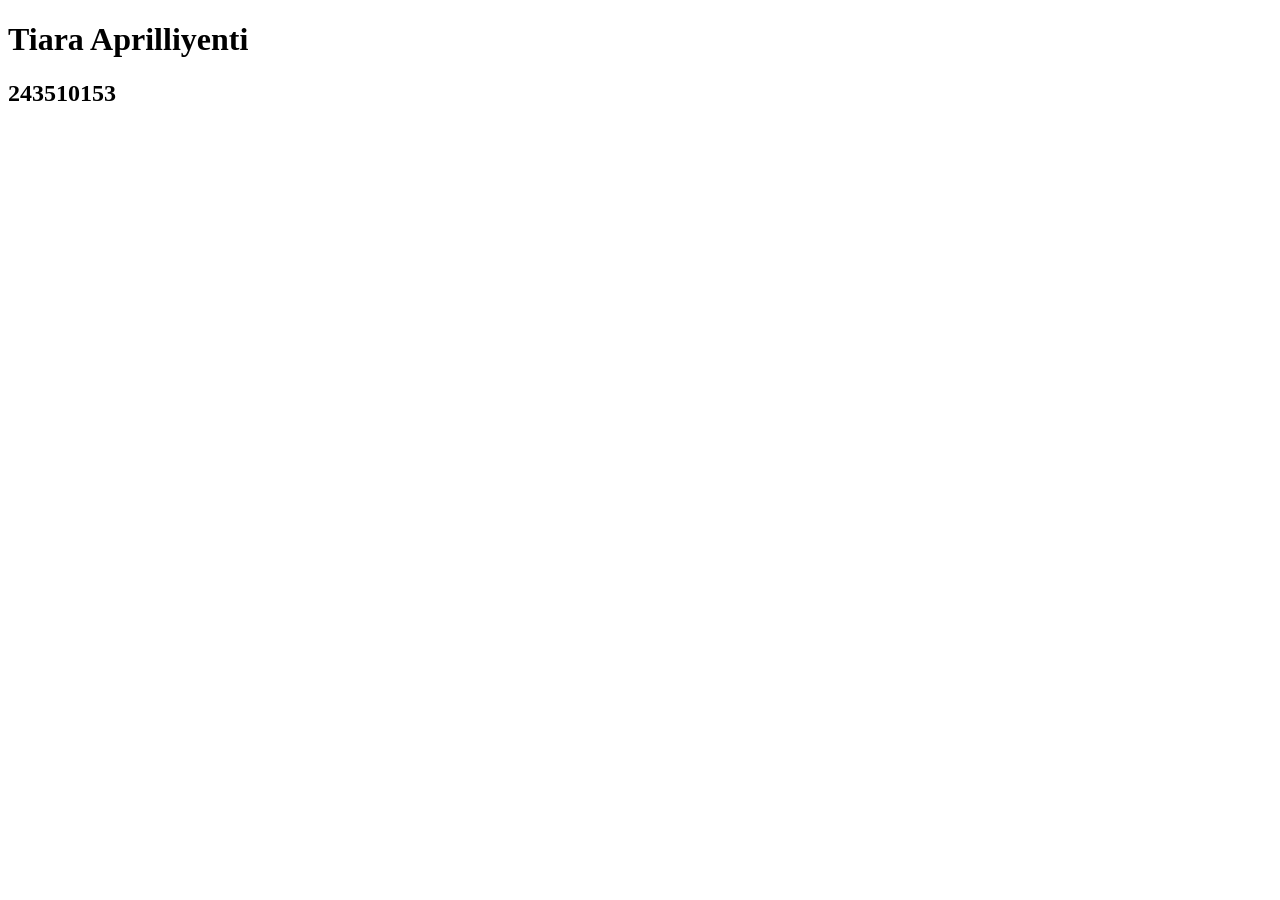
==== index.html @ 35efdb91 "Menambahkan nama" ====
<!DOCTYPE html>
<html lang="en">
<head>
    <meta charset="UTF-8">
    <meta name="viewport" content="width= , initial-scale=1.0">
    <title>Document</title>
</head>
<body>
    <h1>Tiara Aprilliyenti</h1>
    <h2>243510153</h2>
</body>
</html>
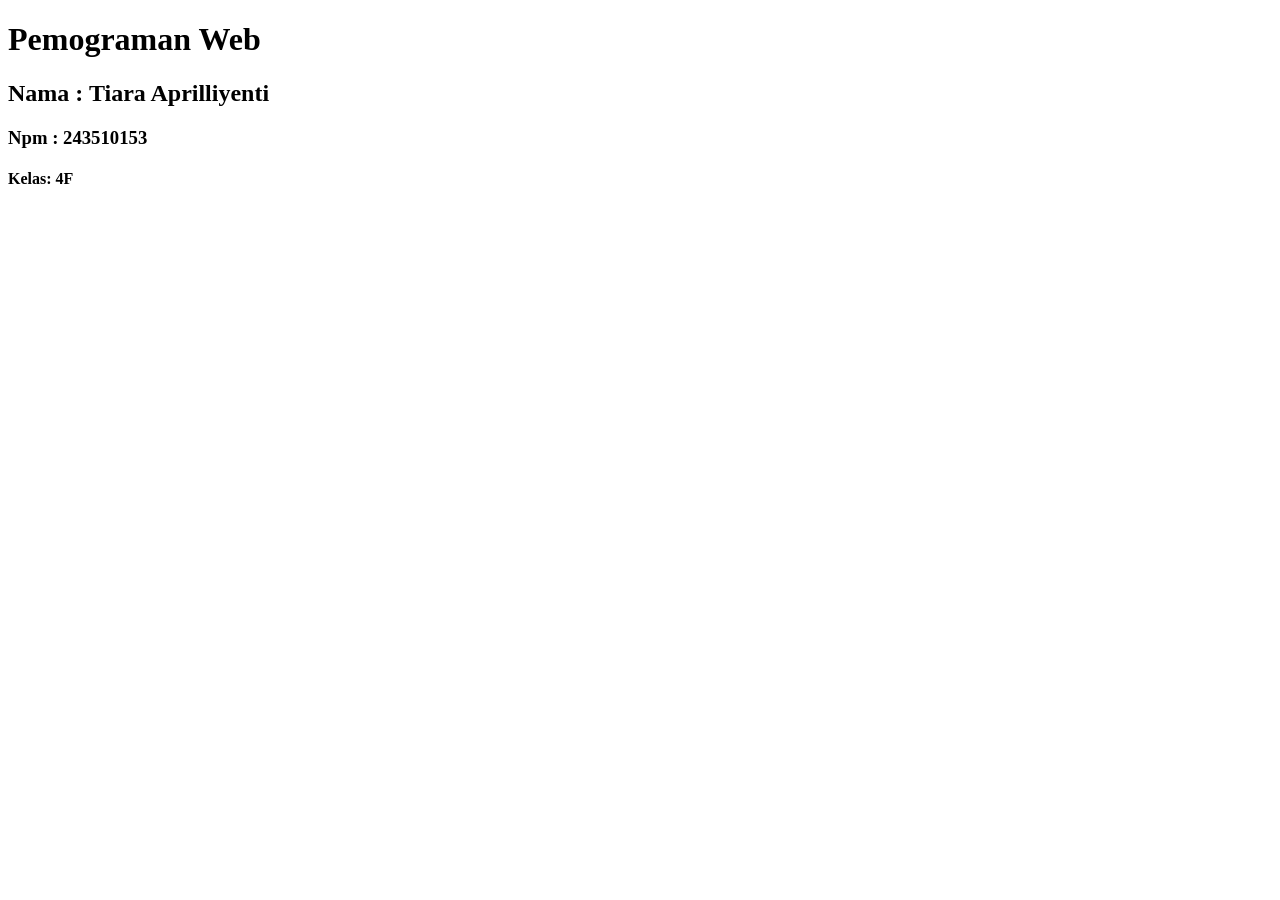
==== commit cb0f0225: "tugas 1 - Tiara Aprilliyenti" ====
--- a/index.html
+++ b/index.html
@@ -6,7 +6,9 @@
     <title>Document</title>
 </head>
 <body>
-    <h1>Tiara Aprilliyenti</h1>
-    <h2>243510153</h2>
+    <h1>Pemograman Web</h1>
+    <h2>Nama : Tiara Aprilliyenti</h2>
+    <h3>Npm : 243510153</h3>
+    <h4>Kelas: 4F</h4>
 </body>
 </html>
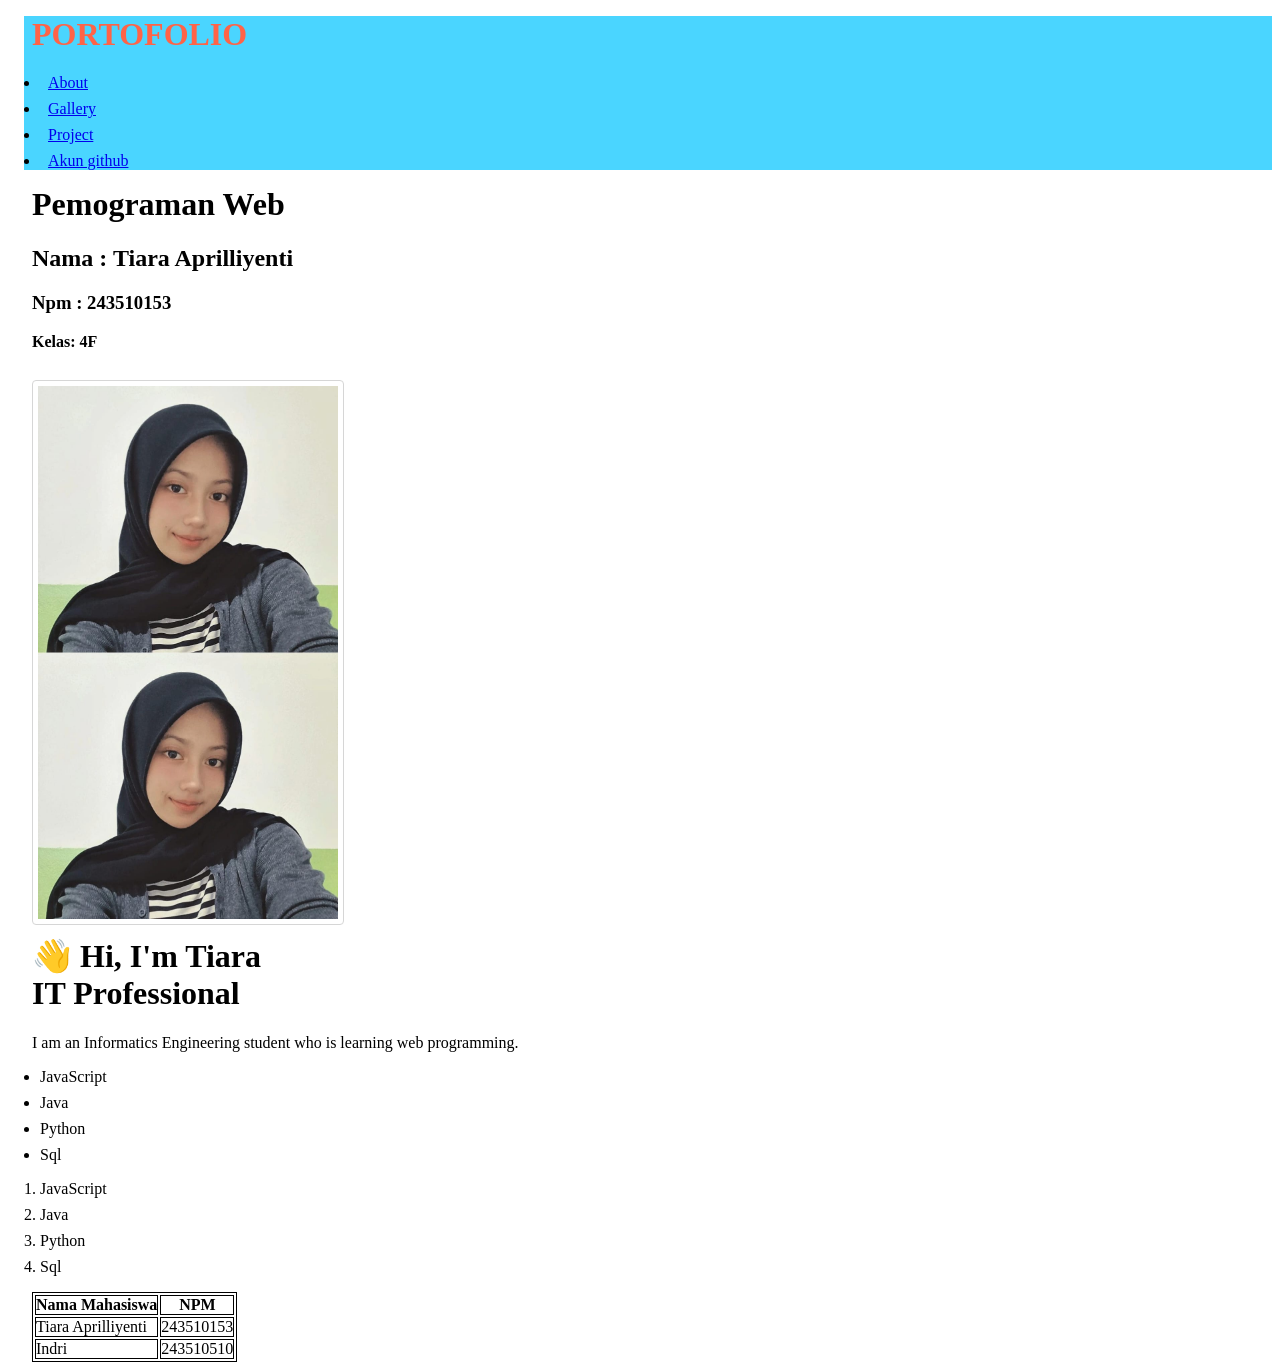
==== commit 44ba0b43: "firs Commit" ====
--- a/index.html
+++ b/index.html
@@ -4,11 +4,81 @@
     <meta charset="UTF-8">
     <meta name="viewport" content="width= , initial-scale=1.0">
     <title>Document</title>
+    <link rel="stylesheet" href="style.css">
 </head>
 <body>
+    
+        <body>
+            <header class="navbar">
+                <h1 class="h1-judul">PORTOFOLIO</h1>
+                <ul>
+                <li>
+                        <a href="about.html">About</a>
+                 </li>
+                 <li>
+                        <a href="gallery.html">Gallery</a>
+                 </li>
+                 <li>
+                         <a href="project.html">Project</a>
+                 </li>
+                 <li>
+                    <a href="https://github.com/tiaraaprilliyenti/pertemuan1-pemweb">Akun github</a>
+                 </li>
+                </ul>
+            </header>
+            <main>
+
+                
     <h1>Pemograman Web</h1>
     <h2>Nama : Tiara Aprilliyenti</h2>
     <h3>Npm : 243510153</h3>
     <h4>Kelas: 4F</h4>
+
+
+    <img src="WhatsApp Image 2026-05-25 at 21.32.09.jpeg" alt="ini gambar profil">
+
+    <h1>
+        👋 Hi, I'm Tiara<br />
+        IT Professional
+    </h1>
+    <p>
+        I am an Informatics Engineering student who is learning web programming.
+    </p>
+
+    <style>
+        table, th, td{
+            border: 1px solid black;
+        }
+    </style>
+    <head>
+
+    <ul>
+        <li>JavaScript</li>
+        <li>Java</li>
+        <li>Python</li>
+        <li>Sql</li>
+    </ul>
+
+    <ol>
+        <li>JavaScript</li>
+        <li>Java</li>
+        <li>Python</li>
+        <li>Sql</li>
+    </ol>
+ 
+    <table>
+        <tr>
+            <th>Nama Mahasiswa</th>
+            <th>NPM</th>
+        </tr>
+        <tr>
+            <td>Tiara Aprilliyenti</td>
+            <td>243510153</td>
+        </tr>
+        <tr>
+            <td>Indri</td>
+            <td>243510510</td>
+        </tr>
+    </table>
 </body>
 </html>
--- a/style.css
+++ b/style.css
@@ -0,0 +1,31 @@
+*,html{
+    margin-top: 8px;
+    margin-left: 8px;
+    padding: 0;
+}
+
+img {
+  border: 1px solid #d6d6d6;
+  border-radius: 4px;
+  padding: 5px;
+  width: 300px;
+}
+
+table, 
+th, 
+td {
+            border: 1px solid black;
+        }
+
+
+.h1-judul{
+    color:tomato;
+}
+
+.navbar {
+    background-color: rgb(74, 213, 255);
+    justify-content: space-around;
+    align-items: center;
+    gap: 50px;
+}
+
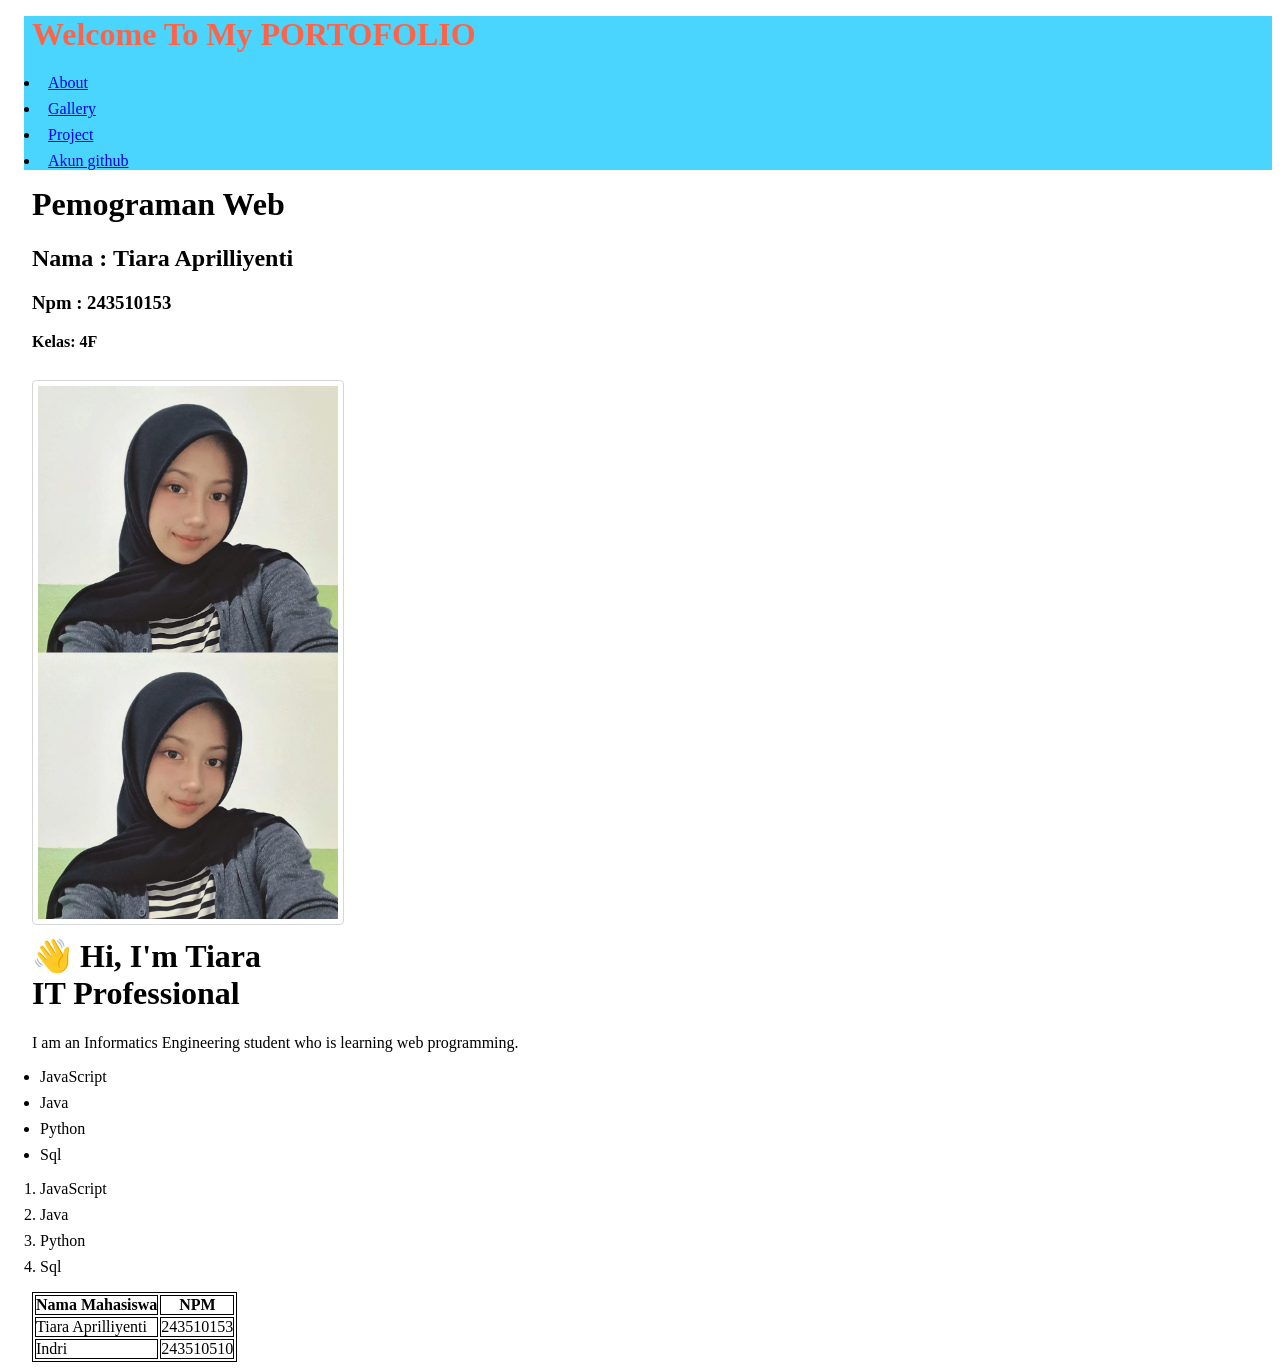
==== commit e40020ae: "commit ke-2 perubahan judul" ====
--- a/index.html
+++ b/index.html
@@ -10,7 +10,7 @@
     
         <body>
             <header class="navbar">
-                <h1 class="h1-judul">PORTOFOLIO</h1>
+                <h1 class="h1-judul">Welcome To My PORTOFOLIO</h1>
                 <ul>
                 <li>
                         <a href="about.html">About</a>
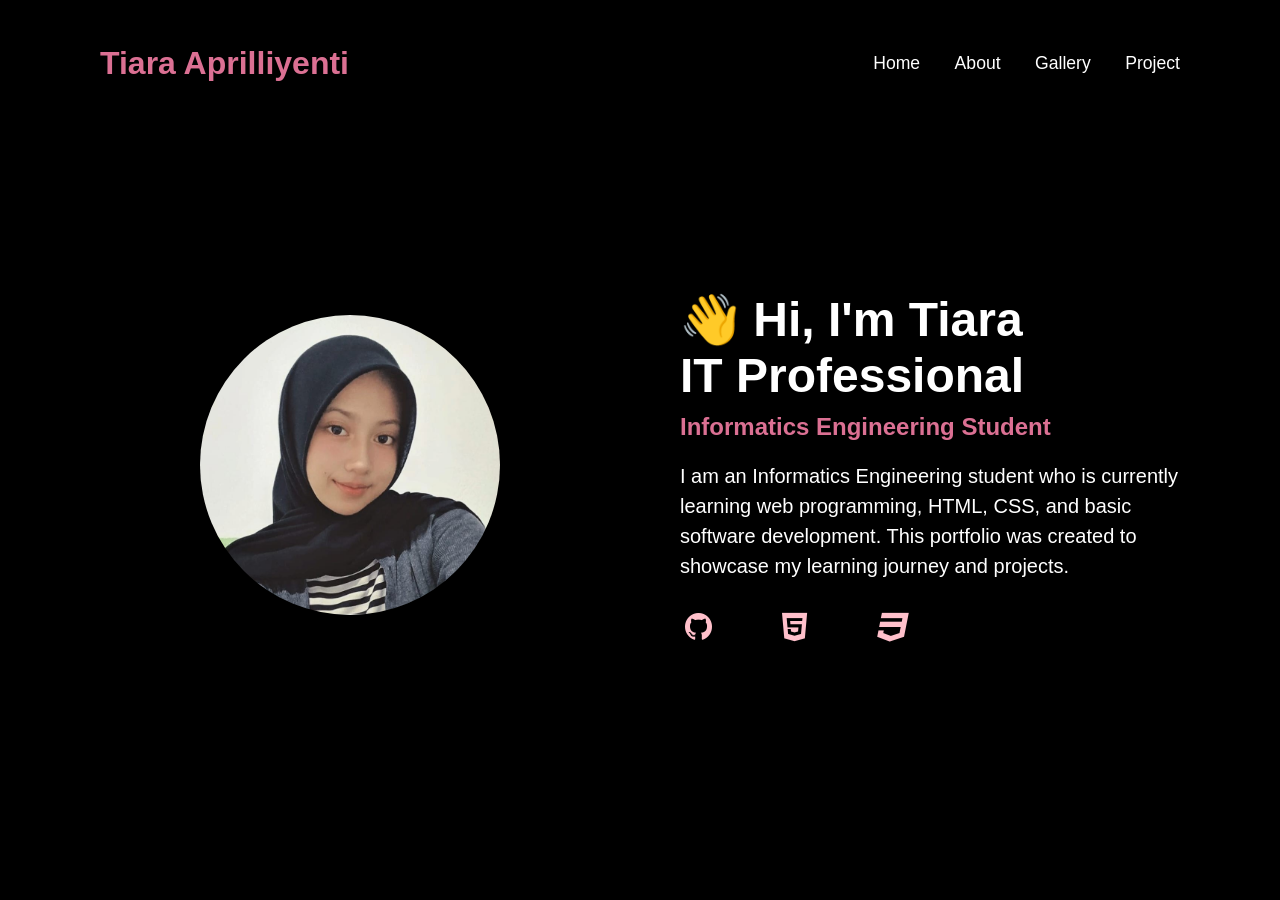
==== commit 5f9e32ea: "Perubahan bagian halaman index, dari menambahkan background dll." ====
--- a/index.html
+++ b/index.html
@@ -2,83 +2,58 @@
 <html lang="en">
 <head>
     <meta charset="UTF-8">
-    <meta name="viewport" content="width= , initial-scale=1.0">
-    <title>Document</title>
+    <title>Portfolio Tiara Aprilliyenti</title>
+
     <link rel="stylesheet" href="style.css">
+
+    <link rel="stylesheet" href="https://cdnjs.cloudflare.com/ajax/libs/font-awesome/4.7.0/css/font-awesome.min.css">
 </head>
+</head>
+
 <body>
-    
-        <body>
-            <header class="navbar">
-                <h1 class="h1-judul">Welcome To My PORTOFOLIO</h1>
-                <ul>
-                <li>
-                        <a href="about.html">About</a>
-                 </li>
-                 <li>
-                        <a href="gallery.html">Gallery</a>
-                 </li>
-                 <li>
-                         <a href="project.html">Project</a>
-                 </li>
-                 <li>
-                    <a href="https://github.com/tiaraaprilliyenti/pertemuan1-pemweb">Akun github</a>
-                 </li>
-                </ul>
-            </header>
-            <main>
 
-                
-    <h1>Pemograman Web</h1>
-    <h2>Nama : Tiara Aprilliyenti</h2>
-    <h3>Npm : 243510153</h3>
-    <h4>Kelas: 4F</h4>
+<header>
+    <a href="#" class="logo">Tiara Aprilliyenti</a>
 
+    <nav>
+        <a href="index.html">Home</a>
+        <a href="about.html">About</a>
+        <a href="gallery.html">Gallery</a>
+        <a href="project.html">Project</a>
+    </nav>
+</header>
 
-    <img src="WhatsApp Image 2026-05-25 at 21.32.09.jpeg" alt="ini gambar profil">
+<section class="home">
 
-    <h1>
+    <div class="home-img">
+        <img src="profile.jpeg" alt="Foto Tiara">
+    </div>
+
+    <div class="home-content">
+
+          <h1>
         👋 Hi, I'm Tiara<br />
         IT Professional
     </h1>
-    <p>
-        I am an Informatics Engineering student who is learning web programming.
-    </p>
 
-    <style>
-        table, th, td{
-            border: 1px solid black;
-        }
-    </style>
-    <head>
+        <h2>Informatics Engineering Student<br />
+    </h2>
 
-    <ul>
-        <li>JavaScript</li>
-        <li>Java</li>
-        <li>Python</li>
-        <li>Sql</li>
-    </ul>
+        <p>
+            I am an Informatics Engineering student who is currently
+            learning web programming, HTML, CSS, and basic software
+            development. This portfolio was created to showcase my
+            learning journey and projects.
+        </p>
 
-    <ol>
-        <li>JavaScript</li>
-        <li>Java</li>
-        <li>Python</li>
-        <li>Sql</li>
-    </ol>
- 
-    <table>
-        <tr>
-            <th>Nama Mahasiswa</th>
-            <th>NPM</th>
-        </tr>
-        <tr>
-            <td>Tiara Aprilliyenti</td>
-            <td>243510153</td>
-        </tr>
-        <tr>
-            <td>Indri</td>
-            <td>243510510</td>
-        </tr>
-    </table>
+        <div class="social-icon">
+            <i class="fa fa-github"></i>
+            <i class="fa fa-html5"></i>
+            <i class="fa fa-css3"></i>
+        </div>
+
+</div>
+</section>
+
 </body>
 </html>
--- a/style.css
+++ b/style.css
@@ -1,31 +1,235 @@
-*,html{
-    margin-top: 8px;
-    margin-left: 8px;
+*, html{
+    margin: 0;
     padding: 0;
-}
-
-img {
-  border: 1px solid #d6d6d6;
-  border-radius: 4px;
-  padding: 5px;
-  width: 300px;
-}
-
-table, 
-th, 
-td {
-            border: 1px solid black;
-        }
-
-
-.h1-judul{
-    color:tomato;
-}
-
-.navbar {
-    background-color: rgb(74, 213, 255);
-    justify-content: space-around;
-    align-items: center;
+    box-sizing: border-box;
+}
+
+body{
+    background-color: #111;
+    color: white;
+    font-family: Arial, sans-serif;
+}
+
+header{
+    display: flex;
+    justify-content: space-between;
+    align-items: center;
+    padding: 25px 80px;
+}
+
+.logo{
+    color: palevioletred;
+    font-size: 2rem;
+    font-weight: bold;
+    text-decoration: none;
+}
+
+nav a{
+    color: white;
+    text-decoration: none;
+    margin-left: 30px;
+    font-size: 1.1rem;
+}
+
+nav a:hover{
+    color: white;
+}
+
+
+.home{
+    display: flex;
+    justify-content: center;
+    align-items: center;
+    gap: 80px;
+    min-height: 80vh;
+    padding: 0 80px;
+}
+
+.home-img{
+    flex: 1;
+    text-align: center;
+}
+
+.home-img img{
+    width: 300px;
+    height: 300px;
+    border-radius: 50%;
+    object-fit: cover;
+}
+
+.home-content{
+    flex: 1;
+    max-width: 500px;
+}
+
+.home-content h1{
+    font-size: 3rem;
+    margin-bottom: 10px;
+}
+
+.home-content h2{
+    color: palevioletred;
+    margin-bottom: 20px;
+}
+
+.home-content p{
+    line-height: 30px;
+    margin-bottom: 25px;
+}
+
+.social-icon{
+    margin-top: 20px;
+}
+
+.social-icon i{
+    color: pink;
+    font-size: 2rem;
+    margin-right: 20px;
+}
+
+.btn{
+    display: inline-block;
+    text-decoration: none;
+    color: white;
+    border: 2px solid palevioletred;
+    padding: 10px 20px;
+    border-radius: 20px;
+}
+
+.btn:hover{
+    background-color: palevioletred;
+}
+
+body{
+    background-color: black;
+    color: white;
+    font-family: Arial, sans-serif;
+    margin: 0;
+    padding: 20px;
+}
+
+
+.about{
+    max-width: 1200px;
+}
+
+.about{
+    padding: 50px;
+}
+
+.about h1{
+    font-size: 30px;
+    margin-bottom: 10px;
+    color: palevioletred;
+}
+
+.about p{
+    font-size: 20px;
+    line-height: 1.5;
+}
+
+.about h2{
+    font-size: 30px;
+    margin-top: 20px;
+    margin-bottom: 20px;
+    color: white
+}
+
+.social-icon{
+    display: flex;
     gap: 50px;
-}
-
+    align-items: center;
+    margin-left: 5px;
+    margin-top: 30px;
+}
+
+.item{
+    display: flex;
+    flex-direction: column;
+    align-items: center;
+}
+
+.icons i{
+    font-size: 50px;
+    color: #f8b4b4;
+    transition: 0.3s;
+}
+
+.icons i:hover{
+    transform: scale(1.0);
+}
+
+
+body{
+    background-color: black;
+    color: white;
+    font-family: Arial, sans-serif;
+    margin: 0;
+    padding: 20px;
+}
+
+.gallery h1{
+    font-size: 30px;
+    margin-bottom: 10px;
+    color: palevioletred;
+}
+
+p{
+    font-size: 20px;
+    line-height: 1.5;
+    margin-bottom: 10px;
+}
+
+.gallery h2{
+    font-size: 30px;
+    margin-top: 20px;
+    margin-bottom: 20px;
+    color: white
+}
+
+li{
+    margin-top: 15px;
+    margin-left: 30px;
+    font-size: 15px;
+}
+
+.gallery-img img {
+    width: 400px;
+    height: auto;
+    border-radius: 8px;
+}
+
+body{
+    background-color: black;
+    color: white;
+    font-family: Arial, sans-serif;
+    margin: 0;
+    padding: 20px;
+}
+
+.Project h1{
+    font-size: 30px;
+    margin-bottom: 10px;
+    color: palevioletred;
+}
+
+p{
+    font-size: 20px;
+    line-height: 1.5;
+    margin-bottom: 10px;
+}
+
+li{
+    margin-top: 15px;
+    margin-left: 30px;
+    font-size: 15px;
+}
+
+.project-img img{
+    width: 400px;
+    height: auto;
+    border-radius: 8px;
+    margin: 10px 0;
+}
+
+
